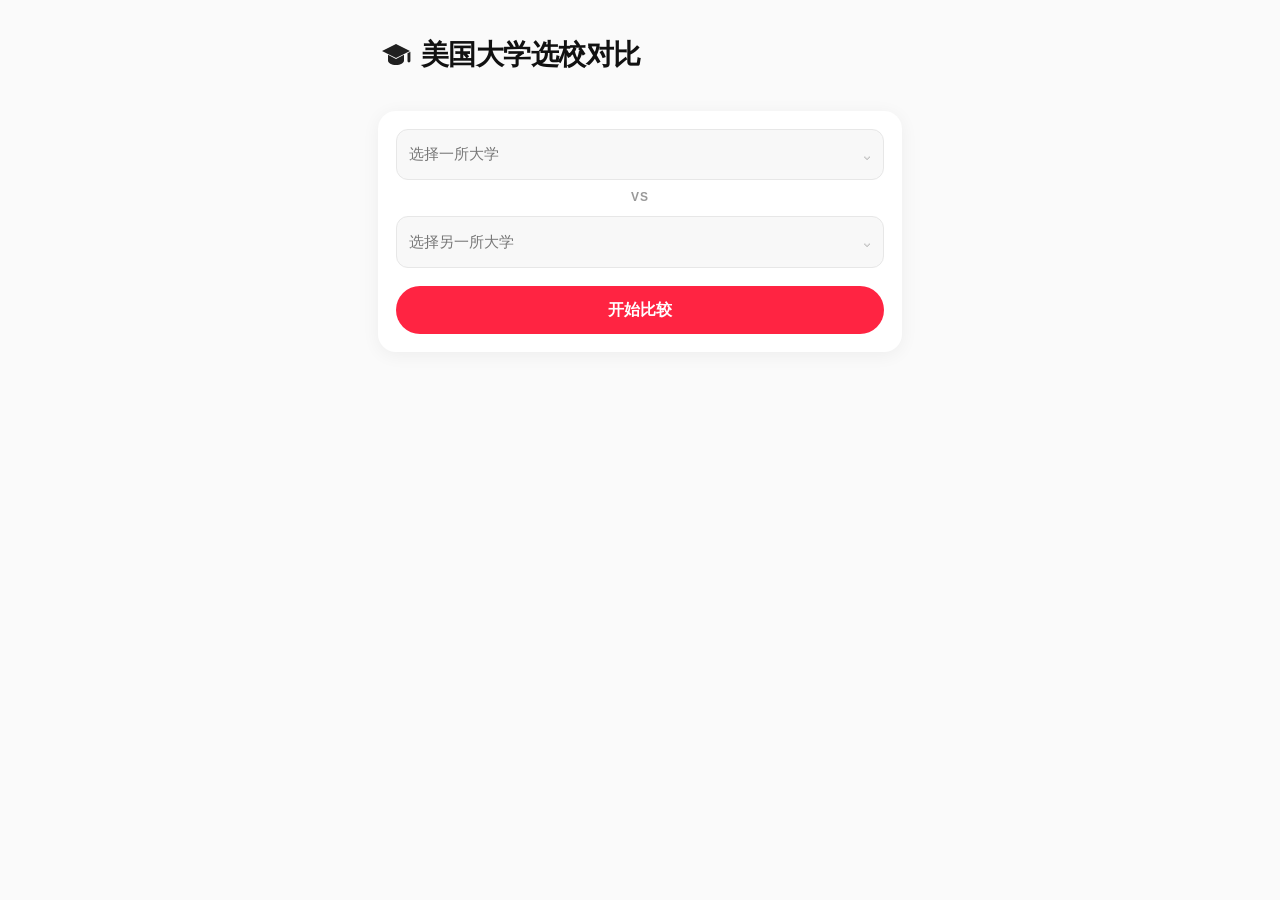
==== existing-comparison.html @ b112e8e0 "Add scoped 2026-27 international budgets for Oregon State and CU Boulder" ====
<!doctype html>
<html lang="zh-CN">
<head><script>const legacyParams=new URLSearchParams(location.search);if(legacyParams.get('a')&&legacyParams.get('b')){const next=new URL('./',location.href);next.searchParams.append('school',legacyParams.get('a'));next.searchParams.append('school',legacyParams.get('b'));next.searchParams.set('view','compare');location.replace(next.href);}</script>
<meta charset="utf-8">
<meta name="viewport" content="width=device-width,initial-scale=1">
<title>美国大学选校对比</title>
<style>
*{box-sizing:border-box}
body{margin:0;font-family:-apple-system,BlinkMacSystemFont,"PingFang SC","Microsoft YaHei","Segoe UI",sans-serif;color:#202020;background:#fafafa;line-height:1.65}
main{max-width:560px;margin:auto;padding:30px 18px 64px}
header{padding:8px 2px 16px}
h1{font-size:30px;letter-spacing:-.5px;margin:0 0 5px;font-weight:800}.site-title{display:flex;align-items:center;gap:9px}.cap-icon{width:32px;height:32px;display:inline-flex;flex:0 0 auto}.cap-icon svg{width:100%;height:100%;fill:#202020}
.tagline{font-size:14px;color:#777;margin:0}
.picker,.summary,.school{background:#fff;border-radius:18px;box-shadow:0 3px 18px rgba(0,0,0,.055)}
.picker{padding:18px;margin-top:18px}
label{display:block;font-size:13px;font-weight:600;margin:12px 0 6px}
select{width:100%;min-height:48px;border:1px solid #e7e7e7;border-radius:12px;padding:10px 12px;background:#f8f8f8;color:#222;font:inherit}
button{width:100%;min-height:48px;border:0;border-radius:24px;margin-top:18px;background:#ff2442;color:#fff;font:inherit;font-weight:700;font-size:16px;cursor:pointer}
button:disabled{opacity:.55;cursor:not-allowed}
.status,.error{font-size:13px;min-height:18px;margin-top:8px}
.status{display:none!important}.error{color:#b42318}
.result{display:none}
.section-label{font-size:13px;color:#999;margin:30px 2px 8px}
.summary{padding:19px 18px}
.summary h2{font-size:20px;margin:0 0 10px}
.summary p{margin:0;font-size:15px}
.school{padding:20px 18px;margin-top:16px}
.school h2{font-size:21px;margin:0 0 14px}
.row{padding:12px 0;border-bottom:1px solid #f0f0f0}
.row:last-child{border-bottom:0}
dt{font-size:12px;color:#999;margin-bottom:2px}
dd{margin:0;font-size:15px;font-weight:500}
.money{font-size:19px;font-weight:750}
.sources{margin-top:26px;padding:4px 3px}
.sources h2{font-size:15px;margin-bottom:6px}
.muted{color:#999;font-size:12px}

.consult{background:#fff;border-radius:18px;box-shadow:0 3px 18px rgba(0,0,0,.055);padding:20px 18px;margin-top:18px}
.consult h2{font-size:20px;margin:0 0 10px}
.consult p{margin:6px 0;font-size:15px}
.consult .wechat{font-weight:700;margin-top:12px}



/* 2026 visual refinement */
:root{
  --text:#111111;
  --muted:#666666;
  --weak:#999999;
  --line:#eeeeee;
  --bg:#fafafa;
  --brand:#ff2442;
}
body{
  background:var(--bg);
  color:var(--text);
}
main,.container,.wrap{
  max-width:560px;
}
.section{
  background:transparent !important;
  border:none !important;
  box-shadow:none !important;
}
.section + .section{
  border-top:1px solid var(--line) !important;
  margin-top:34px;
  padding-top:34px;
}
#summarySection{
  margin-top:30px;
}
#summarySection h2,
.summary-title,
.guide-title{
  font-size:24px !important;
  line-height:1.25;
  letter-spacing:-0.02em;
  margin-bottom:16px !important;
}
#summaryText,
.summary-text{
  font-size:17px !important;
  line-height:1.8 !important;
  color:var(--text) !important;
}
.school-section{
  padding:0 !important;
  margin:0 !important;
  background:transparent !important;
  box-shadow:none !important;
  border:none !important;
}
.school-section + .school-section{
  border-top:1px solid var(--line);
  margin-top:34px !important;
  padding-top:34px !important;
}
.school-section h3,
.school-name{
  font-size:22px !important;
  margin-bottom:18px !important;
}
.info-group{
  margin:22px 0 0;
}
.info-group-title{
  font-size:13px;
  font-weight:700;
  color:var(--weak);
  letter-spacing:.08em;
  margin:0 0 10px;
}
.info-row{
  display:grid;
  grid-template-columns:112px 1fr;
  gap:14px;
  padding:10px 0;
  border-bottom:1px solid #f3f3f3;
}
.info-row:last-child{border-bottom:none}
.info-label{
  color:var(--muted);
  font-size:14px;
}
.info-value{
  color:var(--text);
  font-size:15px;
  line-height:1.6;
}
.money-rmb{
  font-weight:700;
}
.consult-card{
  background:#fffaf3 !important;
  border:1px solid #f3eadc !important;
  box-shadow:none !important;
  border-radius:12px !important;
  padding:20px !important;
}
.consult-card h3{
  margin:0 0 8px !important;
  font-size:19px !important;
}
.consult-card .consult-lead{
  font-size:16px;
  line-height:1.7;
  margin:0 0 6px;
}
.consult-card .consult-proof{
  font-size:13px;
  color:var(--muted);
  line-height:1.65;
  margin:0;
}
.qr-crop{
  width:176px;
  height:176px;
  overflow:hidden;
  margin-top:16px;
  border-radius:10px;
  background:#fff;
}
.qr-crop img{
  width:230px;
  height:auto;
  display:block;
  transform:translate(-27px,-72px);
}
.data-note,.muted{
  color:var(--weak) !important;
  font-size:12px !important;
  line-height:1.7 !important;
}


/* mobile title refinement */
header h1,
h1{
  font-size:28px !important;
  line-height:1.2 !important;
  white-space:nowrap;
  letter-spacing:-0.02em;
}
@media (max-width:420px){
  header h1,
  h1{
    font-size:24px !important;
  }
}


.compare-vs{
  text-align:center;
  font-size:12px;
  font-weight:700;
  letter-spacing:.08em;
  color:#999;
  margin:8px 0;
}


.subtitle span{
  display:block;
}
.subtitle span + span{
  margin-top:4px;
}


/* subtler subtitle */
.subtitle{
  margin-top:10px !important;
  color:#888 !important;
  font-size:13px !important;
  line-height:1.55 !important;
  font-weight:400 !important;
  letter-spacing:0 !important;
}
.subtitle span{
  font-weight:400 !important;
}
.subtitle span + span{
  margin-top:2px !important;
}


/* tighten hero-to-selector spacing */
.subtitle{
  margin-bottom:14px !important;
}
header{
  margin-bottom:16px !important;
}
.selector-card,
.compare-box,
.compare-panel,
.controls{
  margin-top:0 !important;
}


/* Search-first school selector */
.hidden-select{position:absolute!important;opacity:0!important;width:1px!important;height:1px!important;pointer-events:none!important}
.school-trigger{margin-top:0;background:#f8f8f8;color:#777;border:1px solid #e7e7e7;border-radius:12px;padding:10px 12px;font-weight:400;font-size:15px;text-align:left;display:flex;align-items:center;justify-content:space-between}
.school-trigger.selected{background:#fff;color:#111;font-weight:600}
.school-trigger:disabled{opacity:.65}
.chev{color:#aaa;font-size:18px}
.school-modal{position:fixed;inset:0;z-index:999;background:rgba(0,0,0,.28);display:flex;align-items:flex-end;justify-content:center}
.school-modal[hidden]{display:none}
.school-sheet{width:min(100%,560px);max-height:78vh;background:#fff;border-radius:18px 18px 0 0;padding:8px 18px calc(18px + env(safe-area-inset-bottom));overflow:hidden}
.sheet-handle{width:38px;height:4px;border-radius:99px;background:#ddd;margin:0 auto 10px}
.sheet-head{display:flex;align-items:center;justify-content:space-between;margin-bottom:14px}
.sheet-head h2{font-size:20px;margin:0}
.sheet-close{width:auto;min-height:0;margin:0;padding:0 4px;background:transparent;color:#888;border-radius:0;font-size:28px;font-weight:400}
.school-search{width:100%;height:46px;border:1px solid #e7e7e7;border-radius:11px;padding:0 13px;font-size:15px;background:#fafafa;outline:none}
.school-search:focus{background:#fff;border-color:#bbb}
.result-label{font-size:12px;color:#999;margin:18px 2px 8px}
.school-list{max-height:calc(78vh - 155px);overflow:auto}
.school-option{width:100%;min-height:0;margin:0;padding:12px 2px;border:0;border-bottom:1px solid #f1f1f1;border-radius:0;background:#fff;color:#111;text-align:left;font-weight:400}
.school-option-cn{display:block;font-size:15px;font-weight:600}
.school-option-en{display:block;font-size:12px;color:#888;margin-top:3px}
.school-empty{padding:24px 2px;text-align:center;color:#999;font-size:14px}
@media(min-width:700px){.school-modal{align-items:center}.school-sheet{border-radius:18px;max-height:72vh;padding-bottom:18px}.sheet-handle{display:none}}


/* v16 — restrained polish on the preferred v14 layout.
   Intentionally does NOT change section/title spacing. */
body{
  color:#111;
}
h1{
  font-weight:700;
  letter-spacing:-0.015em;
}
.subtitle{
  color:#888 !important;
  font-weight:400 !important;
}
.compare-vs{
  color:#999 !important;
}
.summary h2,
#summaryTitle,
.school h2{
  letter-spacing:-0.01em;
}
.consult-proof{
  color:#777;
}

/* v19 — metric-first two-school comparison */
.compare-detail{margin-top:0}
.compare-sticky{position:sticky;top:0;z-index:20;display:grid;grid-template-columns:1fr 1fr;background:rgba(250,250,250,.96);backdrop-filter:blur(12px);-webkit-backdrop-filter:blur(12px);border-bottom:1px solid #e8e8e8;padding:10px 0 9px;margin:0 0 4px}
.compare-school-head{min-width:0;padding:0 12px}
.compare-school-head:first-child{border-right:1px solid #e8e8e8}
.compare-school-short{display:block;font-size:15px;font-weight:750;line-height:1.25;color:#111;white-space:nowrap;overflow:hidden;text-overflow:ellipsis}
.compare-school-cn{display:block;font-size:11px;color:#888;line-height:1.35;margin-top:2px;white-space:nowrap;overflow:hidden;text-overflow:ellipsis}
.metric{padding:18px 0;border-bottom:1px solid #ededed}
.metric:last-child{border-bottom:0}
.metric-title{font-size:13px;font-weight:700;color:#777;margin:0 0 10px}
.metric-cols{display:grid;grid-template-columns:minmax(0,1fr) minmax(0,1fr)}
.metric-cell{min-width:0;padding:0 12px;font-size:15px;line-height:1.55;color:#111;overflow-wrap:anywhere}
.metric-cell:first-child{border-right:1px solid #f0f0f0}
.metric-value{font-weight:550}
.metric-money{font-size:18px;font-weight:750;line-height:1.35}
.metric-sub{display:block;font-size:12px;color:#888;margin-top:3px;font-weight:400}
.metric-insight{font-size:12px;color:#777;margin:9px 12px 0;line-height:1.55}
.metric-long .metric-cols{display:block}
.metric-long .metric-cell{padding:0 12px;border-right:0}
.metric-long .metric-cell + .metric-cell{border-top:1px solid #f3f3f3;margin-top:13px;padding-top:13px}
.metric-school-label{display:block;font-size:11px;font-weight:700;color:#999;margin-bottom:4px}
.metric-empty{color:#bbb;font-weight:400}
@media(min-width:520px){.metric-long .metric-cols{display:grid}.metric-long .metric-cell + .metric-cell{border-top:0;margin-top:0;padding-top:0}.metric-long .metric-cell:first-child{border-right:1px solid #f0f0f0}}


.profile-grid{display:grid;grid-template-columns:repeat(2,minmax(0,1fr));gap:20px}
.profile-name{font-size:17px;margin:0 0 6px}.profile-meta{color:#666;font-size:13px;line-height:1.7}
.profile-stats{display:flex;flex-wrap:wrap;gap:8px 16px;margin-top:12px}.profile-stat strong{display:block;font-size:17px;color:#222}.profile-stat span{font-size:12px;color:#777}
.metric-sub{display:block;font-size:12px;font-weight:400;color:#777;margin-top:5px}.currency-note{font-size:12px;color:#777;padding:0 16px}
@media(max-width:480px){.profile-grid{gap:14px}.profile-name{font-size:15px}.profile-stats{display:grid;gap:8px}.profile-stat strong{font-size:16px}}
.status:empty,.error:empty{display:none}.currency-note{margin:12px 0}
.rich-cell{display:block;min-width:0;overflow-wrap:anywhere}.rich-cell p{margin:6px 0;font-size:13px}.rich-cell a{color:#245a49}.program-list{padding-left:18px;margin:12px 0}.program-list li{margin:14px 0}.program-note{font-size:12px}.cost-note{display:block;font-size:12px;font-weight:400;color:#68766f;margin-top:6px;overflow-wrap:anywhere}.cost-note a{overflow-wrap:anywhere}</style>
</head>
<body>
<main>
<header>
  <h1 class="site-title"><span class="cap-icon" aria-hidden="true"><svg viewBox="0 0 64 64" focusable="false"><path d="M4 24 32 10l28 14-28 14L4 24Zm12 7.5V43c0 5 7.2 9 16 9s16-4 16-9V31.5L32 40 16 31.5Zm39-3.2v15.8c0 1.6 1.3 2.9 2.9 2.9s2.9-1.3 2.9-2.9V25.4L55 28.3Z"/></svg></span><span>美国大学选校对比</span></h1>
</header>

<section class="picker">
  <button type="button" class="school-trigger" id="triggerA" disabled><span id="triggerAText">正在获取大学目录…</span><span class="chev">⌄</span></button>
  <div class="compare-vs">VS</div>
  <button type="button" class="school-trigger" id="triggerB" disabled><span id="triggerBText">正在获取大学目录…</span><span class="chev">⌄</span></button>
  <select id="a" class="hidden-select" disabled aria-hidden="true" tabindex="-1"><option value="">选择一所大学</option></select>
  <select id="b" class="hidden-select" disabled aria-hidden="true" tabindex="-1"><option value="">选择另一所大学</option></select>

  <button id="go" disabled>开始比较</button>
<div class="status" id="status" aria-live="polite"></div>
<div class="error" id="err"></div>
</section>

<section class="result" id="result">
  <div class="section-label">选校指南</div>
  <section class="summary">
    <div id="summaryText" class="profile-grid"></div>
    <p class="currency-note">固定估算：1 USD≈7 CNY（非实时）</p>
  </section>

  <div class="section-label">学校对比</div>
  <div id="cards"></div>

  <div class="section-label">个性化申请支持</div>
  <section class="consult">


    <div class="qr-crop"><img src="./wechat-qr.jpeg" alt="微信二维码"></div>
  </section>


</section>
</main>

<div class="school-modal" id="schoolModal" hidden>
  <div class="school-sheet" role="dialog" aria-modal="true">
    <div class="sheet-handle"></div>
    <div class="sheet-head"><h2 id="sheetTitle">选择一所大学</h2><button type="button" id="sheetClose" aria-label="关闭学校选择" class="sheet-close">×</button></div>
    <input aria-label="搜索大学" type="search" id="schoolSearch" class="school-search" placeholder="搜索学校名称、英文或简称" autocomplete="off">
    <div class="result-label" id="resultLabel">热门学校</div>
    <div id="schoolList" class="school-list"></div>
  </div>
</div>


<script src="snapshot-config.js?v=29696a5634493235"></script><script src="api.js?v=53715660527f369a"></script><script src="aid-notes.js?v=457f99a386ff2ec9"></script><script src="reference-budgets.js?v=3311f252d672a63f"></script><script src="quality-data.js?v=a414810cc15efaef"></script><script src="display.js?v=1014726d2967615f"></script><script>


let schools = {};
let comparing = false;
let selectionVersion = 0;
const USD_CNY_RATE = 7;

function parseCSV(text){
  const rows=[]; let row=[], cell="", quoted=false;
  for(let i=0;i<text.length;i++){
    const ch=text[i], next=text[i+1];
    if(ch === '"'){
      if(quoted && next === '"'){ cell += '"'; i++; }
      else quoted = !quoted;
    } else if(ch === ',' && !quoted){
      row.push(cell); cell="";
    } else if((ch === '\n' || ch === '\r') && !quoted){
      if(ch === '\r' && next === '\n') i++;
      row.push(cell); cell="";
      if(row.some(v=>v.trim()!=="")) rows.push(row);
      row=[];
    } else cell += ch;
  }
  if(cell.length || row.length){ row.push(cell); if(row.some(v=>v.trim()!=="")) rows.push(row); }
  if(!rows.length) return [];
  const headers=rows.shift().map(h=>h.replace(/^\uFEFF/,"").trim());
  return rows.map(r=>{
    const obj={};
    headers.forEach((h,i)=>obj[h]=(r[i]??"").trim());
    return obj;
  });
}

function num(v){
  if(v==="" || v==null) return null;
  const n=Number(String(v).replace(/[$,%\s,]/g,""));
  return Number.isFinite(n) ? n : null;
}

function list(v){
  if(!Array.isArray(v)) return [];
  return v.filter(x=>typeof x==="string").map(x=>x.trim()).filter(Boolean);
}

function normalize(r){
  const majorsCN=list(r.famous_majors_cn);
  const internationalPct=r.international_pct;
  return {
    years:r,
    signaturePrograms:Array.isArray(r.signature_programs)?r.signature_programs.map(p=>p.name_cn||p.name_en).filter(Boolean):[],
    gpa:scoreRange(r.gpa_unweighted_25,r.gpa_unweighted_75),
    gpaContext:[({admitted_first_year:"获录取新生",enrolled_first_year:"入学新生"})[r.gpa_population]||r.gpa_population].filter(Boolean).join(" · "),
    acceptance:percent(r.acceptance_rate,1),
    graduation:percent(r.graduation_rate_4yr),
    sat:scoreRange(r.sat_25,r.sat_75),
    act:scoreRange(r.act_25,r.act_75),
    testPolicy:CollegeDisplay.policy(r.test_policy),
    testCycle:r.test_policy_cycle || "",
    englishPolicy:({required:"要求英语能力证明",conditional:"视条件要求，可符合豁免条件",not_required:"不要求英语能力证明"})[r.english_proficiency_policy] || "",
    englishTests:list(r.english_tests_accepted),
    needAid:aidText(r.international_need_aid),
    meritAid:aidText(r.international_merit_aid),
    rank:num(r.ranking_usnews),
    rankCategory:({national_university:"全美综合大学",national_liberal_arts_college:"全美文理学院",liberal_arts_college:"全美文理学院",regional_university_north:"北部地区大学",regional_university_midwest:"中西部地区大学",regional_university_west:"西部地区大学"})[r.ranking_category] || "",
    rankYear:r.ranking_year || "",
    id:r.school_id,
    name:r.school_name_cn || r.school_name || r.school_id,
    nameEn:r.school_name || "",
    shortName:r.short_name || "",
    city:r.city || "",
    cityCN:r.city_cn || "",
    state:r.state || "",
    stateCN:r.state_cn || "",
    region:({east_coast:"美国东海岸",south:"美国南部",midwest:"美国中西部",west_coast:"美国西海岸",mountain_west:"美国西部山区",other:"美国其他地区"})[r.region] || "",
    locationCN:r.location_cn || "",
    schoolType:({public:"公立大学",private_nonprofit:"私立大学",private_forprofit:"私立营利大学"})[r.institution_control] || "",
    tuition:num(r.tuition_fees),
    tuitionYear:r.tuition_fees_year || "",
    coa:num(r.coa),
    coaYear:r.coa_year || "",
    undergrad:num(r.undergrad_enrollment),
    firstYear:num(r.first_year_enrollment),
    internationalPct:typeof internationalPct==="number" && Number.isFinite(internationalPct) && internationalPct>=0 && internationalPct<=100 ? `${(Math.round(internationalPct*10)/10).toFixed(1)}%` : "",
    campusType:r.campus_type || "",
    campusCN:r.campus_description_cn || r.campus_description || "",
    majors:majorsCN.length ? majorsCN : list(r.famous_majors),
    career:r.career_model_cn || r.career_model || "",
    alumni:list(r.notable_alumni_cn || r.notable_alumni)
  };
}

function percent(v,digits){ const n=num(v); return n!=null && n>=0 && n<=100 ? `${digits==null?n:(Math.round(n*10**digits)/10**digits).toFixed(digits)}%` : ""; }
function scoreRange(low,high){ return low!=null && high!=null ? `${low}–${high}` : ""; }
function aidText(v){ return ({yes:"有",no:"无",limited:"有，但有限制"})[v] || ""; }
function moneyRmbWan(n){
  if(n==null) return "";
  const yuan=Math.round(n*USD_CNY_RATE);
  return Math.abs(yuan)<10000 ? `${yuan.toLocaleString("zh-CN")}元` : `${(yuan/10000).toFixed(1)}万元`;
}
function locationText(s){ return [s.stateCN||s.state,s.cityCN||s.city].filter(Boolean).join(" · ") || s.locationCN; }
function summary(a,b){
  const profile=s=>`<article><h3 class="profile-name">${esc(s.name)}</h3><div class="profile-meta">${esc([s.region,s.schoolType].filter(Boolean).join(" · ") || "暂无数据")}</div><div class="profile-stats">${[[s.acceptance,"录取率"],[moneyRmbWan(s.tuition),"学费"]].map(([value,label])=>`<div class="profile-stat"><strong>${esc(value||"暂无数据")}</strong><span>${label}</span></div>`).join("")}</div></article>`;
  return profile(a)+profile(b);
}

function esc(v){
  return String(v ?? "").replace(/[&<>"]/g,ch=>({"&":"&amp;","<":"&lt;",">":"&gt;",'"':"&quot;"}[ch]));
}
function enrollmentText(s){
  if(s.undergrad!=null) return String(s.undergrad);
  return "";
}
function cellValue(v,cls=""){
  const text=Array.isArray(v)?v.join(" · "):v;
  return `<div class="metric-cell"><span class="metric-value ${cls}">${text ? esc(text) : '<span class="metric-empty">暂无数据</span>'}</span></div>`;
}
function metric(title,aValue,bValue,opts={}){
  const long=opts.long?" metric-long":"";
  const normalizedValue=v=>(Array.isArray(v)?v.filter(x=>String(x ?? "").trim()).join(" · "):String(v ?? "")).trim();
  aValue=normalizedValue(aValue); bValue=normalizedValue(bValue);
  const labels=opts.long
    ? `<div class="metric-cell"><span class="metric-school-label">${esc(opts.aLabel)}</span><span class="metric-value">${aValue?esc(Array.isArray(aValue)?aValue.join(" · "):aValue):'<span class="metric-empty">暂无数据</span>'}</span></div><div class="metric-cell"><span class="metric-school-label">${esc(opts.bLabel)}</span><span class="metric-value">${bValue?esc(Array.isArray(bValue)?bValue.join(" · "):bValue):'<span class="metric-empty">暂无数据</span>'}</span></div>`
    : cellValue(aValue,opts.cls||"")+cellValue(bValue,opts.cls||"");
  return `<section class="metric${long}"><h3 class="metric-title">${esc(title)}</h3><div class="metric-cols">${labels}</div>${opts.insight?`<p class="metric-insight">${esc(opts.insight)}</p>`:""}</section>`;
}
function secondaryMetric(title,a,b,aSub="",bSub=""){
  const render=(value,sub)=>`<div class="metric-cell"><span class="metric-value">${value?esc(value):'<span class="metric-empty">暂无数据</span>'}</span>${value&&sub?`<span class="metric-sub">${esc(sub)}</span>`:""}</div>`;
  return `<section class="metric"><h3 class="metric-title">${esc(title)}</h3><div class="metric-cols">${render(a,aSub)}${render(b,bSub)}</div></section>`;
}
function rankingText(s){ return s.rank!=null && s.rankCategory ? `U.S. News · ${s.rankCategory} #${s.rank}` : ""; }
function englishText(s){ return [s.englishPolicy,s.englishTests.length?`接受：${s.englishTests.join(" / ")}`:""].filter(Boolean).join("；"); }
function richMetric(title,a,b){return `<section class="metric"><h3 class="metric-title">${esc(title)}</h3><div class="metric-cols"><div class="metric-cell rich-cell">${a}</div><div class="metric-cell rich-cell">${b}</div></div></section>`}
function comparisonDetail(a,b){
  const aHead=a.shortName||a.nameEn||a.name, bHead=b.shortName||b.nameEn||b.name;
  return `<div class="compare-detail">
    <div class="compare-sticky">
      <div class="compare-school-head"><span class="compare-school-short">${esc(aHead)}</span><span class="compare-school-cn">${esc(a.name)}</span></div>
      <div class="compare-school-head"><span class="compare-school-short">${esc(bHead)}</span><span class="compare-school-cn">${esc(b.name)}</span></div>
    </div>
    ${metric("地理位置",locationText(a),locationText(b))}
    ${secondaryMetric("大学排名（U.S. News）",rankingText(a),rankingText(b))}
    ${secondaryMetric("本科生规模",enrollmentText(a),enrollmentText(b))}
    ${secondaryMetric("国际生比例",a.internationalPct,b.internationalPct)}
    ${richMetric("本科优势 / 代表专业",CollegeDisplay.programsHTML(a.years),CollegeDisplay.programsHTML(b.years))}
    ${secondaryMetric("录取率",a.acceptance,b.acceptance)}
    ${secondaryMetric("标化政策",a.testPolicy,b.testPolicy,"申请周期："+(a.testCycle||"未核实"),"申请周期："+(b.testCycle||"未核实"))}
    ${secondaryMetric("SAT（25–75百分位）",a.sat,b.sat)}
    ${secondaryMetric("ACT（25–75百分位）",a.act,b.act)}
    ${secondaryMetric("未加权 GPA（25–75百分位）",a.gpa,b.gpa,a.gpaContext,b.gpaContext)}
    ${secondaryMetric("英语要求",englishText(a),englishText(b))}
    ${secondaryMetric("学杂费",moneyRmbWan(a.tuition),moneyRmbWan(b.tuition))}
    ${richMetric("年度总费用（美元）",CollegeDisplay.costHTML(a.years),CollegeDisplay.costHTML(b.years))}
    <p class="currency-note">年度费用为学校估算，请结合各校学年、预算范围及缺项说明。</p>
    ${richMetric("国际本科生助学金（Need-based）",CollegeDisplay.aidHTML(a.years,"international_need_aid"),CollegeDisplay.aidHTML(b.years,"international_need_aid"))}
    ${richMetric("国际本科生奖学金（Merit）",CollegeDisplay.aidHTML(a.years,"international_merit_aid"),CollegeDisplay.aidHTML(b.years,"international_merit_aid"))}
    ${secondaryMetric("四年毕业率",a.graduation,b.graduation)}
  </div>`;
}

function fillSelectors(list){
  const options=list.map(s=>`<option value="${s.id}">${s.name}</option>`).join("");
  const a=document.getElementById("a"), b=document.getElementById("b");
  a.innerHTML=`<option value="">选择一所大学</option>`+options; b.innerHTML=`<option value="">选择另一所大学</option>`+options;
  a.disabled=false; b.disabled=false;
  document.getElementById("triggerA").disabled=false;
  document.getElementById("triggerB").disabled=false;
  document.getElementById("triggerAText").textContent="选择一所大学";
  document.getElementById("triggerBText").textContent="选择另一所大学";
  document.getElementById("go").disabled=list.length<2;
}

async function loadData(){
  const status=document.getElementById("status");
  const err=document.getElementById("err");
  status.textContent="正在读取学校数据…";
  try{
    const records=await CollegeAPI.directory();
    const list=records.map(r=>({
      id:r.school_id,
      name:r.school_name_cn || r.school_name || r.school_id,
      nameEn:r.school_name || "",
      shortName:r.short_name || ""
    })).filter(s=>s.id && s.name);
    schools=Object.fromEntries(list.map(s=>[s.id,s]));
    fillSelectors(list);
    const params=new URLSearchParams(location.search),a=params.get('a'),b=params.get('b');
    if(a&&b&&a!==b&&schools[a]&&schools[b]){document.getElementById('a').value=a;document.getElementById('b').value=b;document.getElementById('triggerAText').textContent=schools[a].name;document.getElementById('triggerBText').textContent=schools[b].name;document.getElementById('go').click()}

    status.textContent="";
    if(list.length<2) err.textContent="当前数据库只有一所学校；加入第二所学校后即可开始比较。";
  } catch(e){
    console.error(e);
    status.textContent="";
    err.textContent="大学目录暂时无法获取，请检查网络并重试。";
    const retry=document.createElement('button');retry.textContent='重新获取目录';retry.onclick=()=>{retry.remove();err.textContent='';loadData()};err.appendChild(retry);
  }
}

document.getElementById("go").addEventListener("click",async ()=>{
  if(comparing) return;
  const aid=document.getElementById("a").value;
  const bid=document.getElementById("b").value;
  const err=document.getElementById("err");
  const result=document.getElementById("result");

  if(!aid || !bid){
    err.textContent="请先选择两所大学";
    result.style.display="none";
    return;
  }

  if(aid===bid){
    err.textContent="请选择两所不同的学校";
    result.style.display="none";
    return;
  }

  err.textContent="";
  result.style.display="none";
  if(!schools[aid] || !schools[bid]){
    err.textContent="学校目录读取异常，请刷新页面后重试";
    return;
  }
  // Use the same reviewed comparison as existing a/b share links.
  const next=new URL('./',location.href);
  next.searchParams.append('school',aid);
  next.searchParams.append('school',bid);
  next.searchParams.set('view','compare');
  location.assign(next.href);
});


let activeSchoolPicker="";
const modal=document.getElementById("schoolModal");
const searchInput=document.getElementById("schoolSearch");
const schoolList=document.getElementById("schoolList");
const resultLabel=document.getElementById("resultLabel");

function searchableText(s){
  return [s.name,s.nameEn,s.shortName].filter(Boolean).join(" ").toLowerCase();
}
function drawSchoolList(){
  const q=searchInput.value.trim().toLowerCase();
  resultLabel.textContent=q ? "搜索结果" : "热门学校";
  let items=Object.values(schools);
  if(q) items=items.filter(s=>searchableText(s).includes(q));
  items=items.slice(0,q?30:10);
  schoolList.innerHTML="";
  if(!items.length){ schoolList.innerHTML='<div class="school-empty">没有找到匹配的学校</div>'; return; }
  items.forEach(s=>{
    const el=document.createElement("button");
    el.type="button"; el.className="school-option";
    const cn=document.createElement("span"); cn.className="school-option-cn"; cn.textContent=s.name;
    const en=document.createElement("span"); en.className="school-option-en";
    en.textContent=[s.nameEn,s.shortName].filter(Boolean).join(" · ");
    el.append(cn,en);
    el.addEventListener("click",()=>selectSchoolFromPicker(s.id));
    schoolList.appendChild(el);
  });
}
function openPicker(which){
  activeSchoolPicker=which;
  document.getElementById("sheetTitle").textContent=which==="a"?"选择一所大学":"选择另一所大学";
  searchInput.value="";
  drawSchoolList();
  modal.hidden=false;
  document.body.style.overflow="hidden";
  setTimeout(()=>searchInput.focus(),50);
}
function closePicker(){
  modal.hidden=true; document.body.style.overflow=""; activeSchoolPicker="";
}
function selectSchoolFromPicker(id){
  const s=schools[id]; if(!s || !activeSchoolPicker) return;
  const select=document.getElementById(activeSchoolPicker);
  if(select.value!==id){
    selectionVersion++;
    document.getElementById("result").style.display="none";
  }
  select.value=id;
  const isA=activeSchoolPicker==="a";
  document.getElementById(isA?"triggerAText":"triggerBText").textContent=s.name+(s.shortName?" · "+s.shortName:"");
  document.getElementById(isA?"triggerA":"triggerB").classList.add("selected");
  document.getElementById("err").textContent="";
  closePicker();
}
document.getElementById("triggerA").addEventListener("click",()=>openPicker("a"));
document.getElementById("triggerB").addEventListener("click",()=>openPicker("b"));
document.getElementById("sheetClose").addEventListener("click",closePicker);
modal.addEventListener("click",e=>{if(e.target===modal)closePicker()});
searchInput.addEventListener("input",drawSchoolList);
document.addEventListener("keydown",e=>{if(e.key==="Escape"&&!modal.hidden)closePicker()});

loadData();
</script>
</body>
<script defer src="analytics-config.js?v=6ecf82e2ce6b6eb6"></script><script defer src="analytics.js?v=81e37b80eb567c54"></script></html>
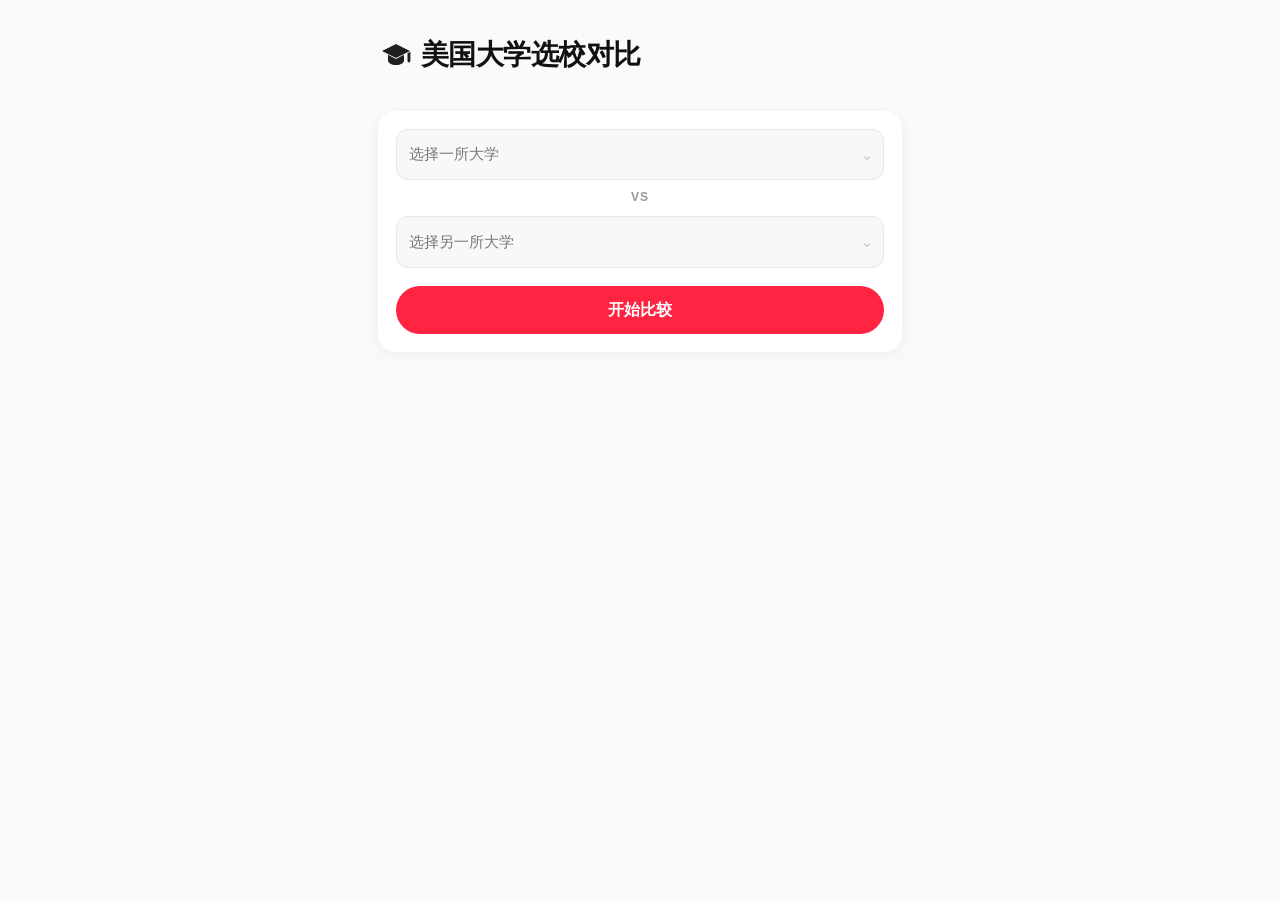
==== commit 67cdc7e0: "Add 50 official-evidence undergraduate representative programs to TEST" ====
--- a/existing-comparison.html
+++ b/existing-comparison.html
@@ -373,7 +373,7 @@
 </div>
 
 
-<script src="snapshot-config.js?v=29696a5634493235"></script><script src="api.js?v=53715660527f369a"></script><script src="aid-notes.js?v=457f99a386ff2ec9"></script><script src="reference-budgets.js?v=3311f252d672a63f"></script><script src="quality-data.js?v=a414810cc15efaef"></script><script src="display.js?v=1014726d2967615f"></script><script>
+<script src="snapshot-config.js?v=29696a5634493235"></script><script src="api.js?v=fbdcff381907b6c9"></script><script src="aid-notes.js?v=457f99a386ff2ec9"></script><script src="reference-budgets.js?v=3311f252d672a63f"></script><script src="quality-data.js?v=a414810cc15efaef"></script><script src="display.js?v=1014726d2967615f"></script><script>
 
 
 let schools = {};
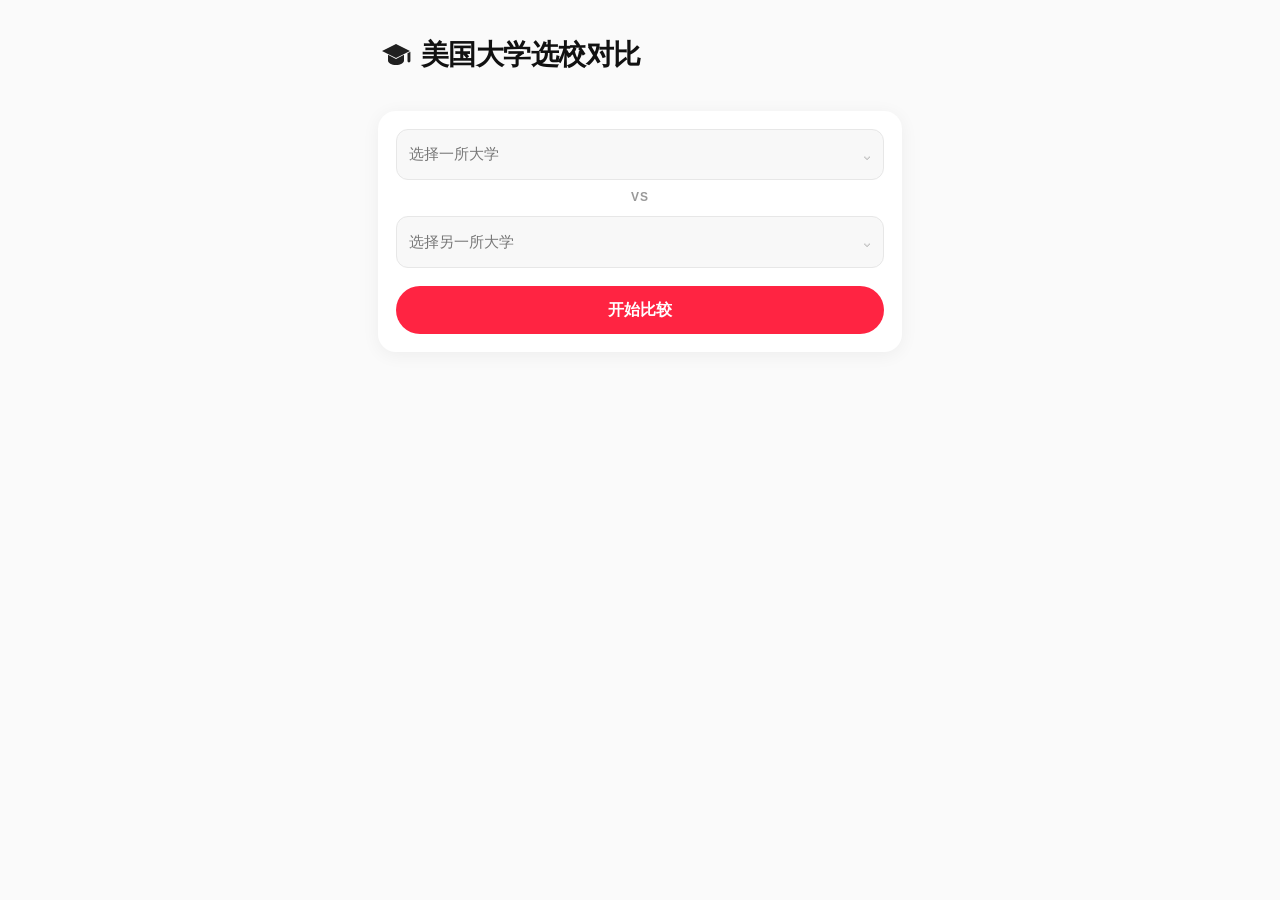
==== commit bd96cb4b: "Add official undergraduate representative programs for remaining 137 TEST schools" ====
--- a/existing-comparison.html
+++ b/existing-comparison.html
@@ -373,7 +373,7 @@
 </div>
 
 
-<script src="snapshot-config.js?v=29696a5634493235"></script><script src="api.js?v=fbdcff381907b6c9"></script><script src="aid-notes.js?v=457f99a386ff2ec9"></script><script src="reference-budgets.js?v=3311f252d672a63f"></script><script src="quality-data.js?v=a414810cc15efaef"></script><script src="display.js?v=1014726d2967615f"></script><script>
+<script src="snapshot-config.js?v=29696a5634493235"></script><script src="api.js?v=08f5dc6b96c36320"></script><script src="aid-notes.js?v=457f99a386ff2ec9"></script><script src="reference-budgets.js?v=3311f252d672a63f"></script><script src="quality-data.js?v=a414810cc15efaef"></script><script src="display.js?v=1014726d2967615f"></script><script>
 
 
 let schools = {};
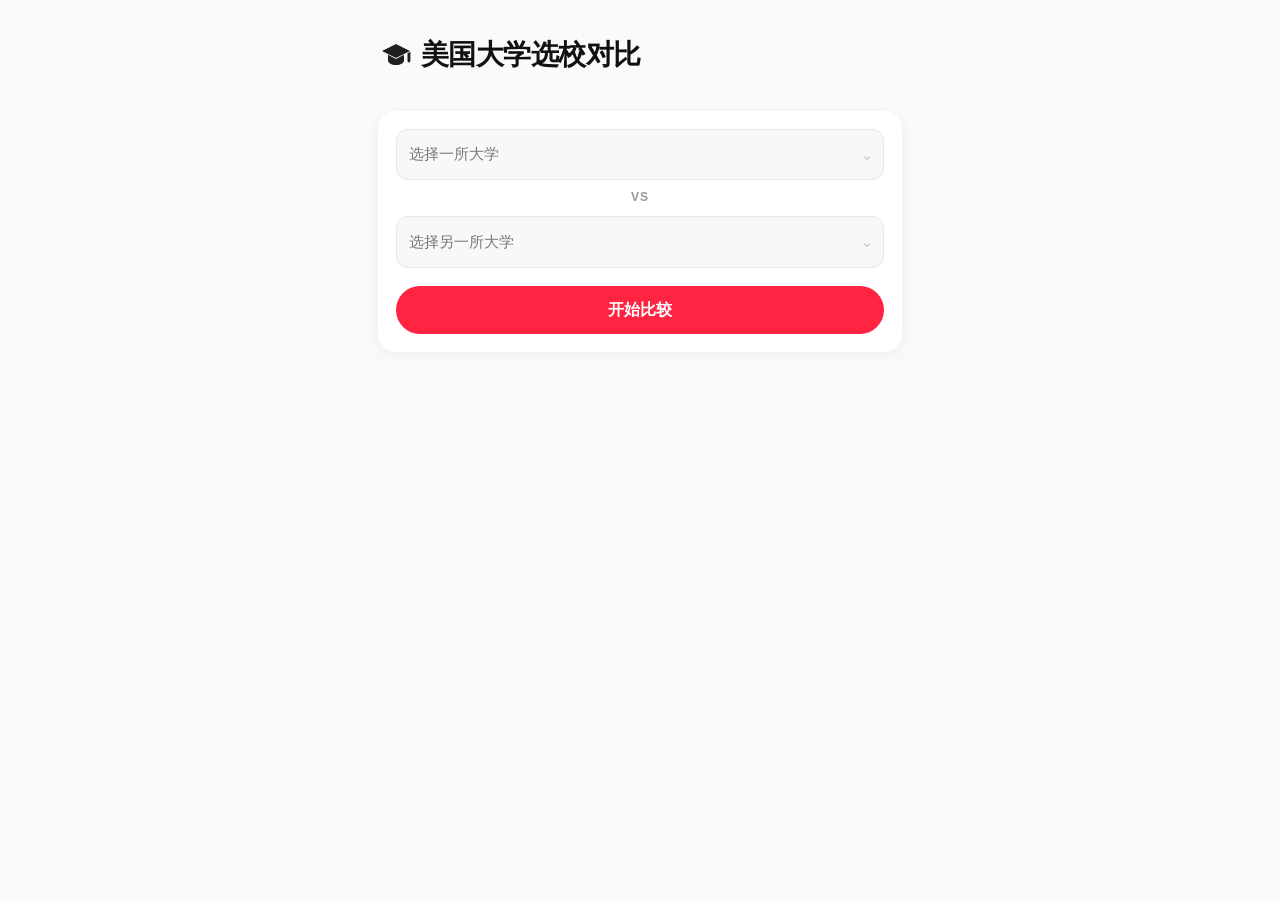
==== commit 434bf033: "Audit TEST program evidence and align bilingual category filtering" ====
--- a/existing-comparison.html
+++ b/existing-comparison.html
@@ -373,7 +373,7 @@
 </div>
 
 
-<script src="snapshot-config.js?v=29696a5634493235"></script><script src="api.js?v=08f5dc6b96c36320"></script><script src="aid-notes.js?v=457f99a386ff2ec9"></script><script src="reference-budgets.js?v=3311f252d672a63f"></script><script src="quality-data.js?v=a414810cc15efaef"></script><script src="display.js?v=1014726d2967615f"></script><script>
+<script src="snapshot-config.js?v=29696a5634493235"></script><script src="api.js?v=398ba8c22b4b82ae"></script><script src="aid-notes.js?v=457f99a386ff2ec9"></script><script src="reference-budgets.js?v=3311f252d672a63f"></script><script src="quality-data.js?v=d956b934d19eab29"></script><script src="display.js?v=1014726d2967615f"></script><script>
 
 
 let schools = {};
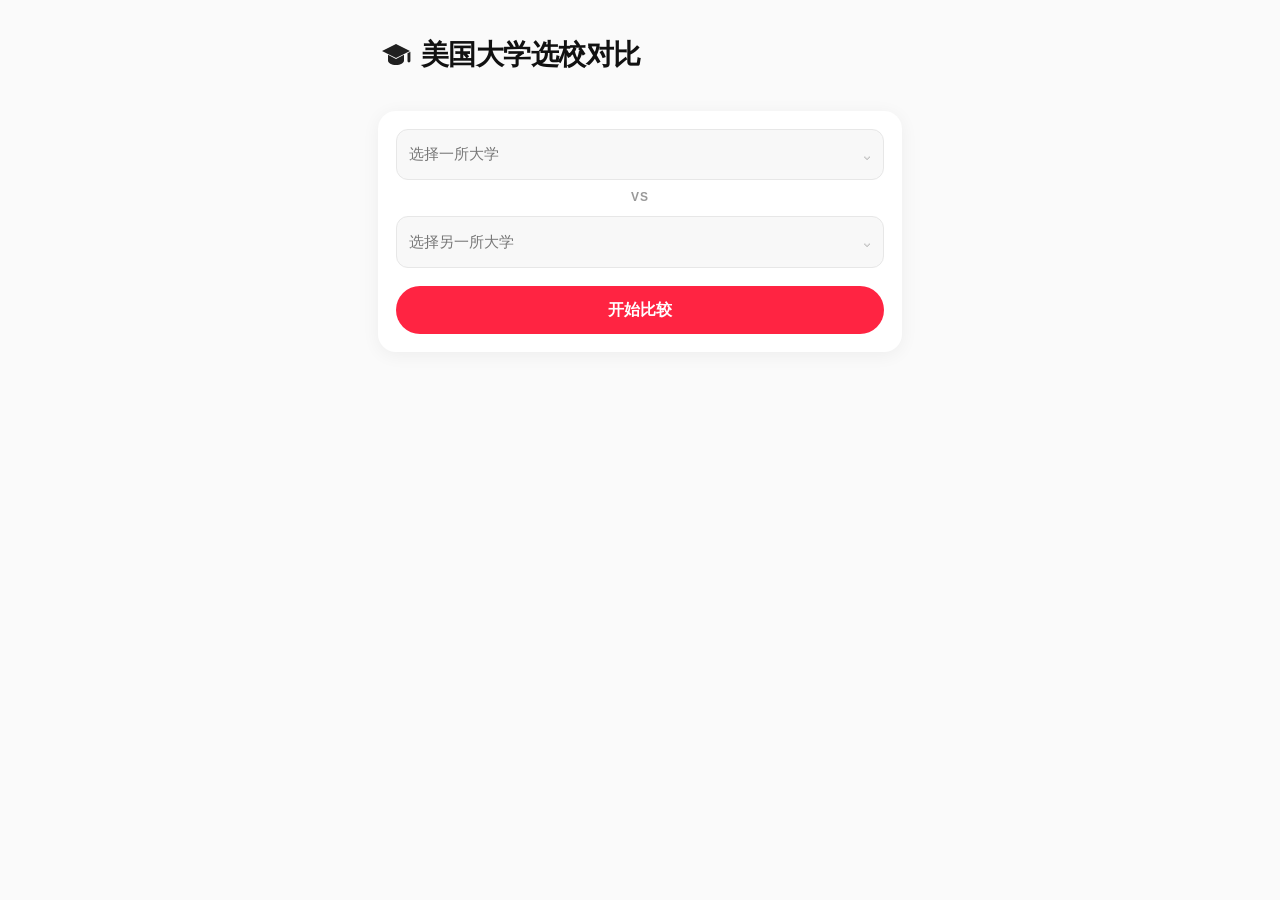
==== commit 5279b9dd: "Refresh Harvey Mudd admissions and undergraduate nonresident data from 2025 CDS" ====
--- a/existing-comparison.html
+++ b/existing-comparison.html
@@ -373,7 +373,7 @@
 </div>
 
 
-<script src="snapshot-config.js?v=29696a5634493235"></script><script src="api.js?v=398ba8c22b4b82ae"></script><script src="aid-notes.js?v=457f99a386ff2ec9"></script><script src="reference-budgets.js?v=3311f252d672a63f"></script><script src="quality-data.js?v=d956b934d19eab29"></script><script src="display.js?v=1014726d2967615f"></script><script>
+<script src="snapshot-config.js?v=3fc2d4c489379836"></script><script src="api.js?v=8755016223d2fca6"></script><script src="aid-notes.js?v=457f99a386ff2ec9"></script><script src="reference-budgets.js?v=3311f252d672a63f"></script><script src="quality-data.js?v=5b947b13c0cab355"></script><script src="display.js?v=1014726d2967615f"></script><script>
 
 
 let schools = {};
